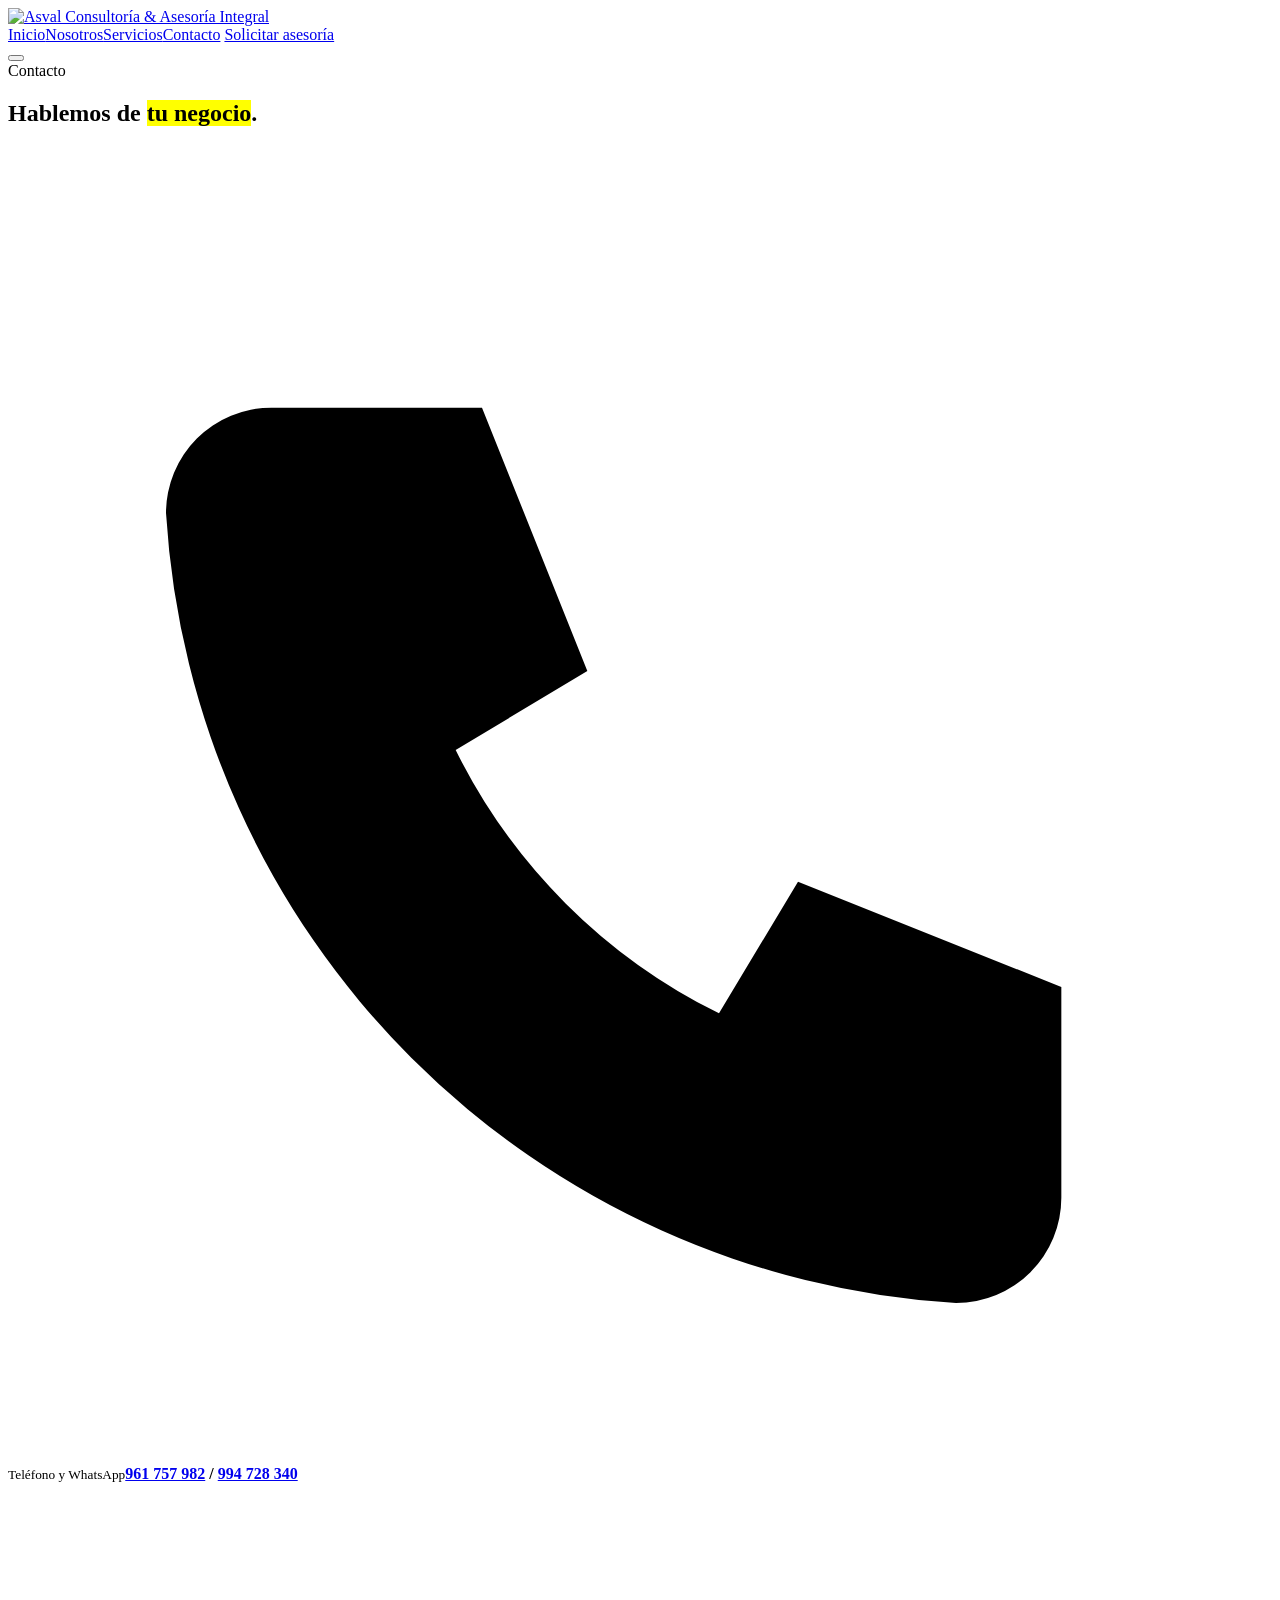
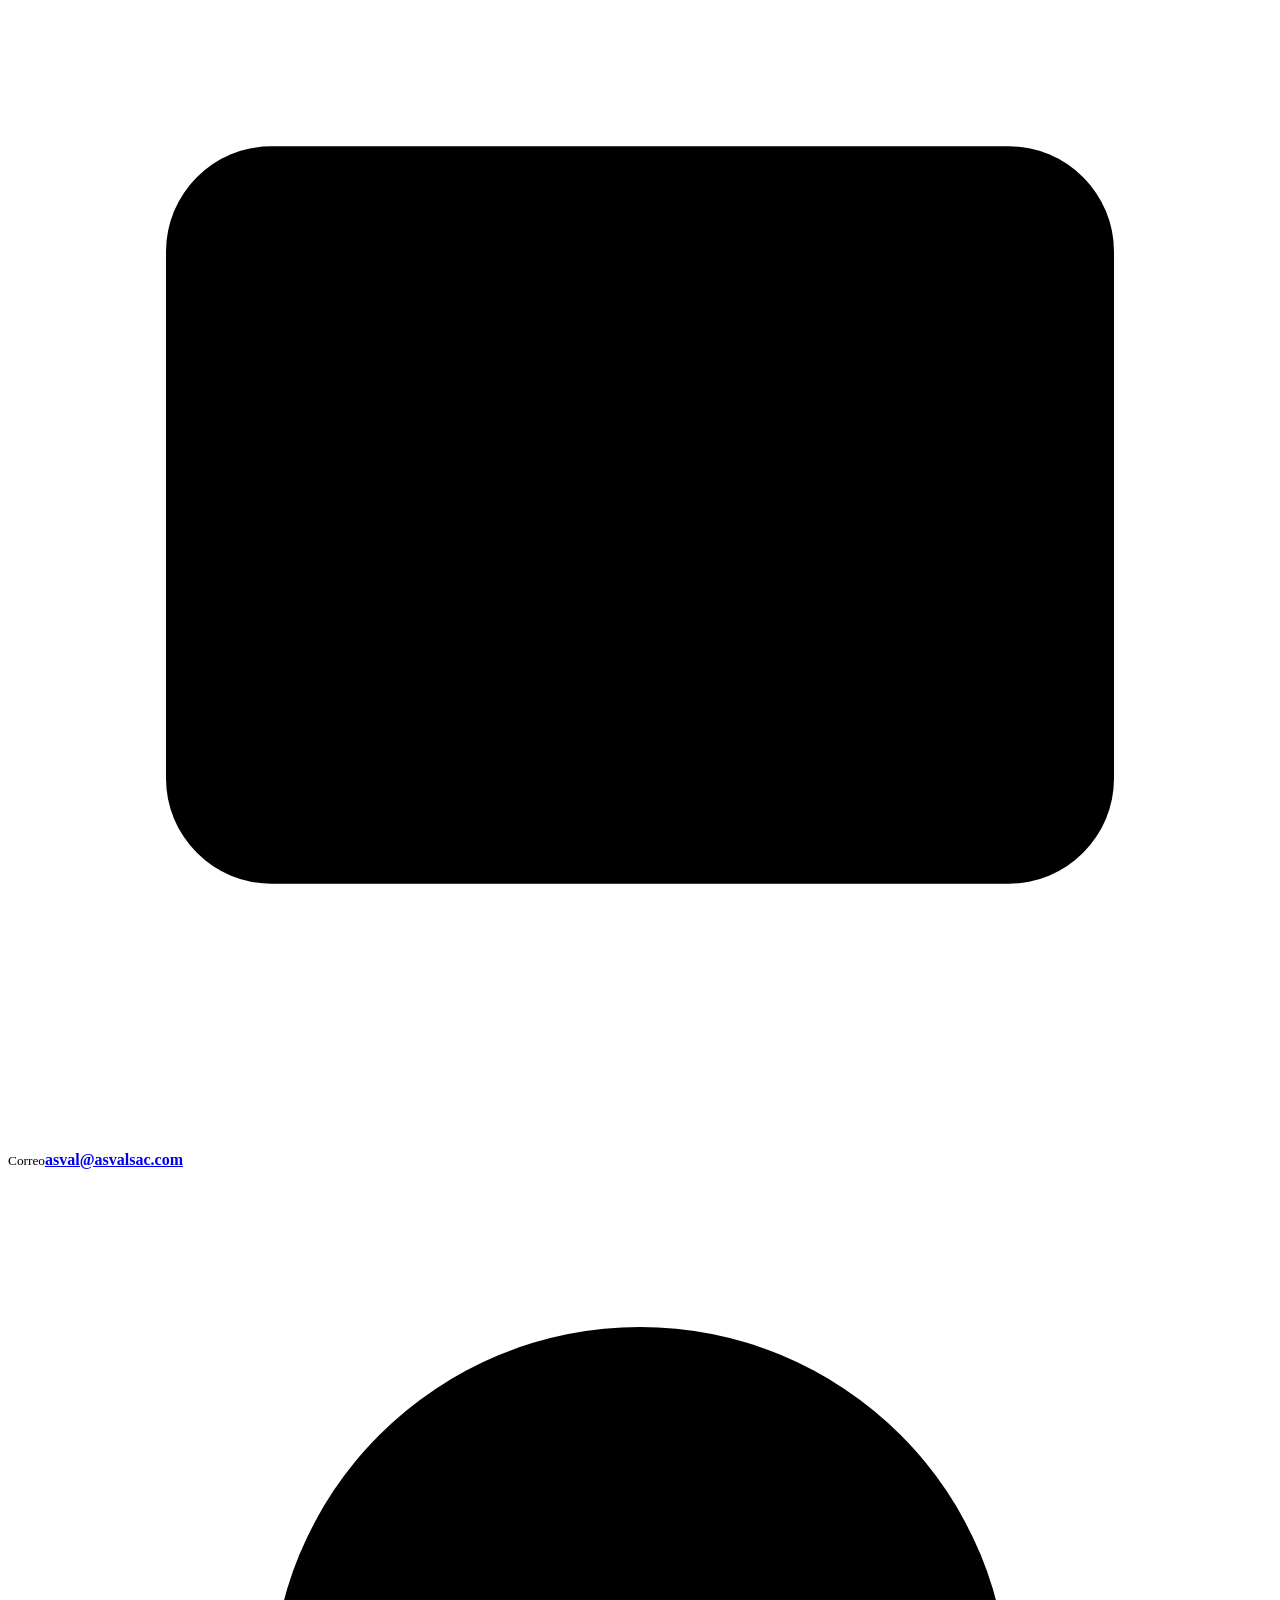
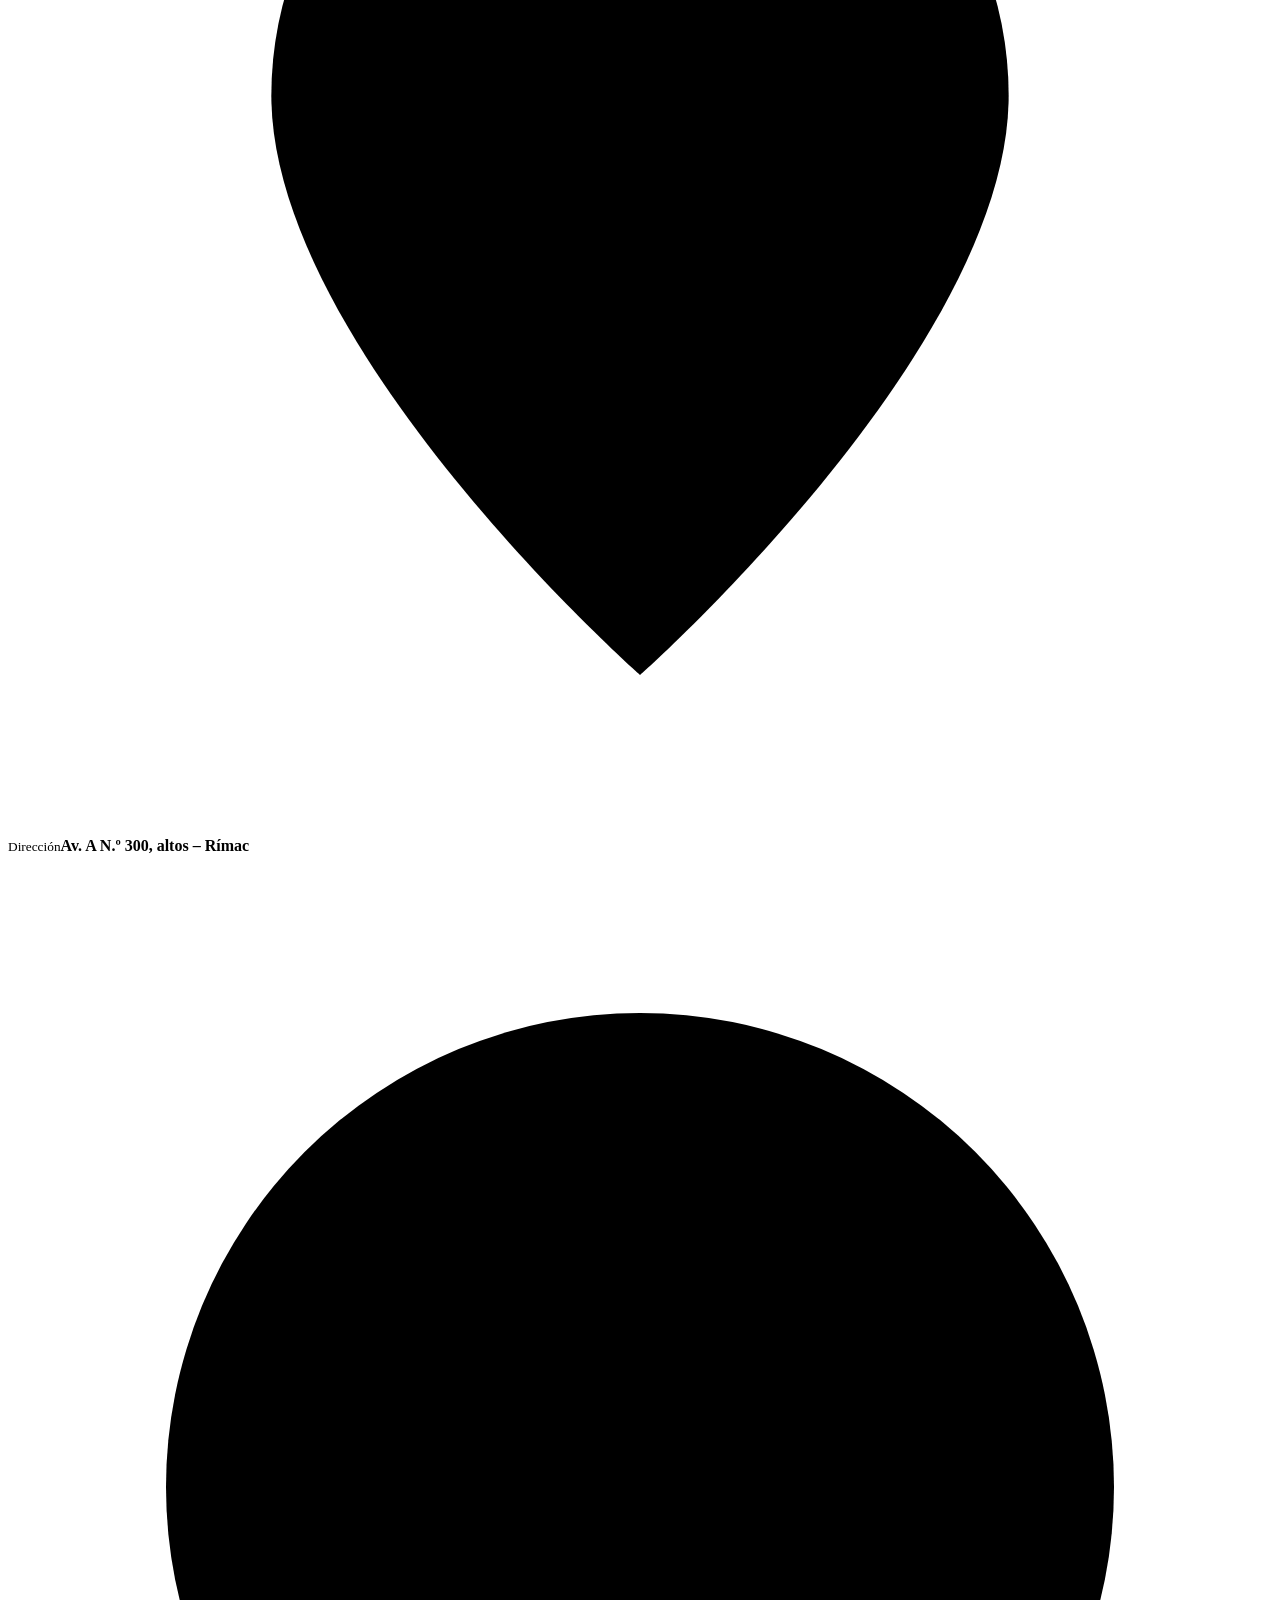
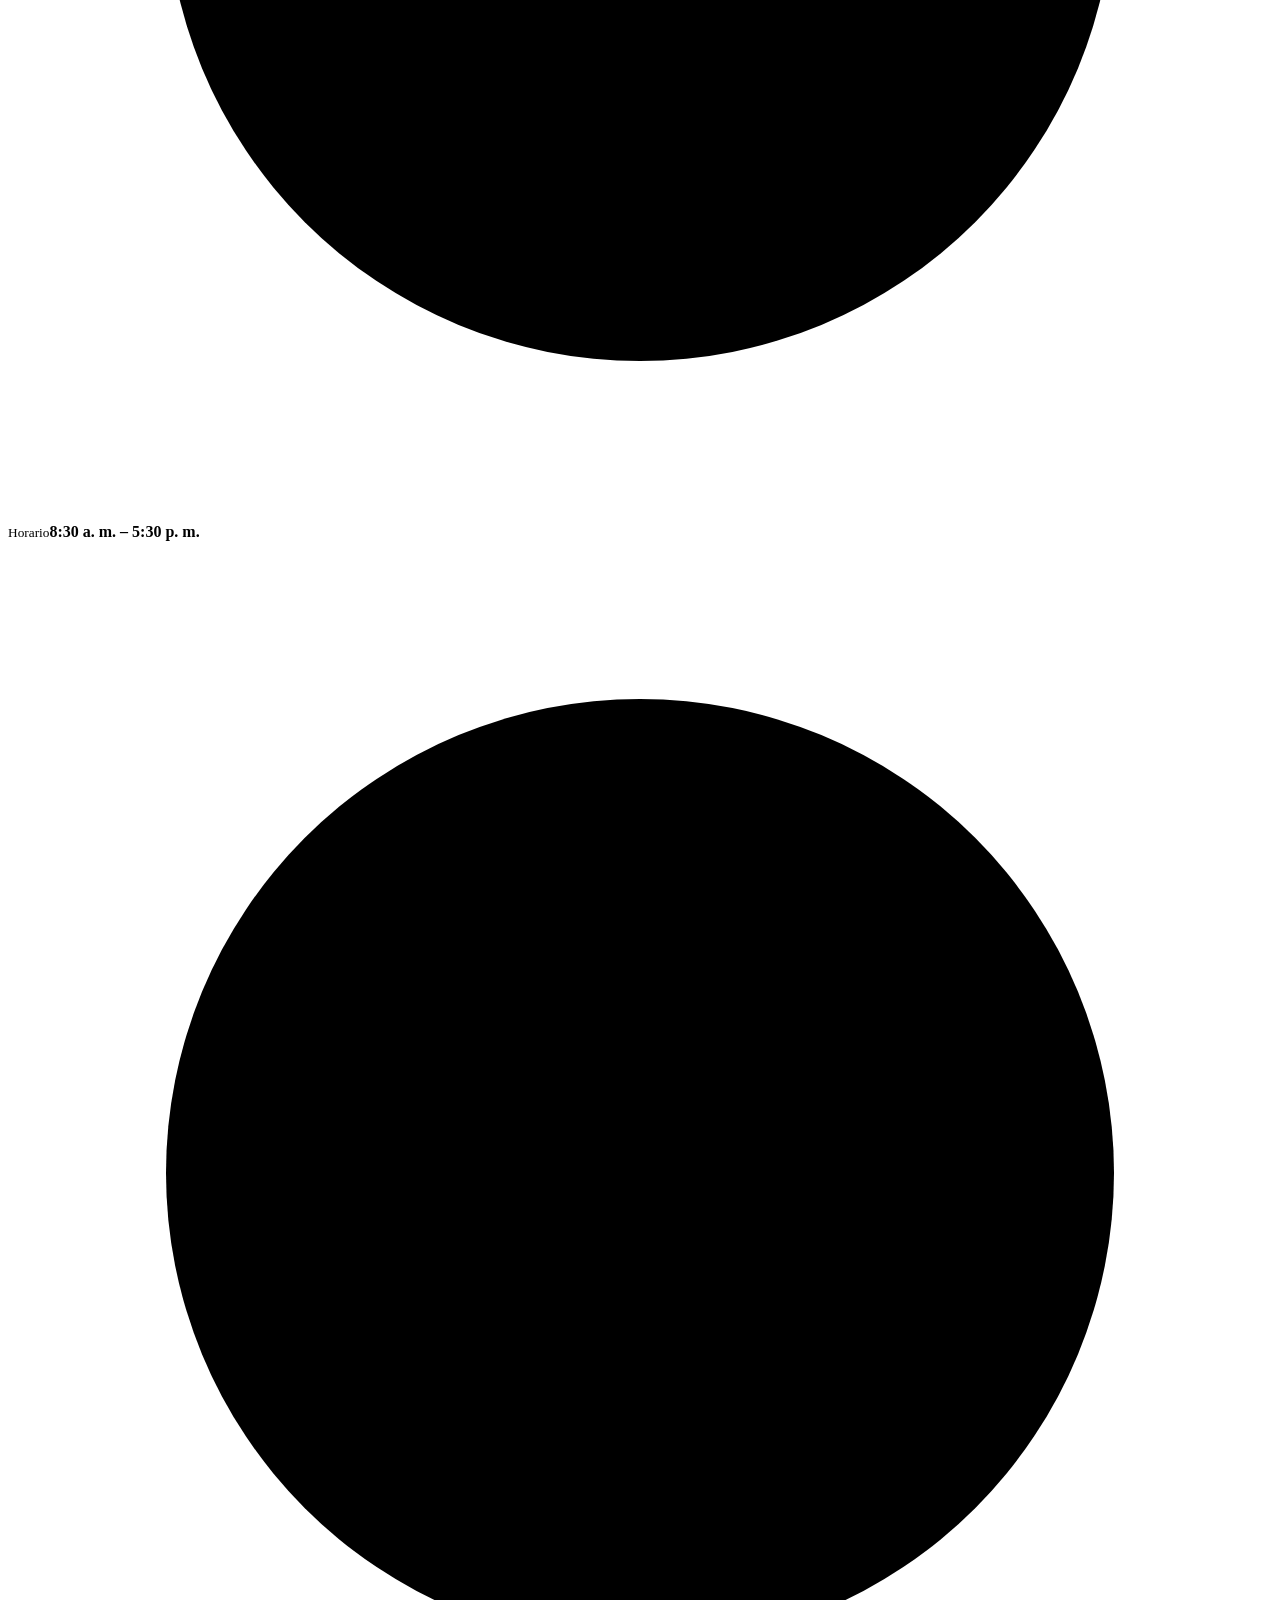
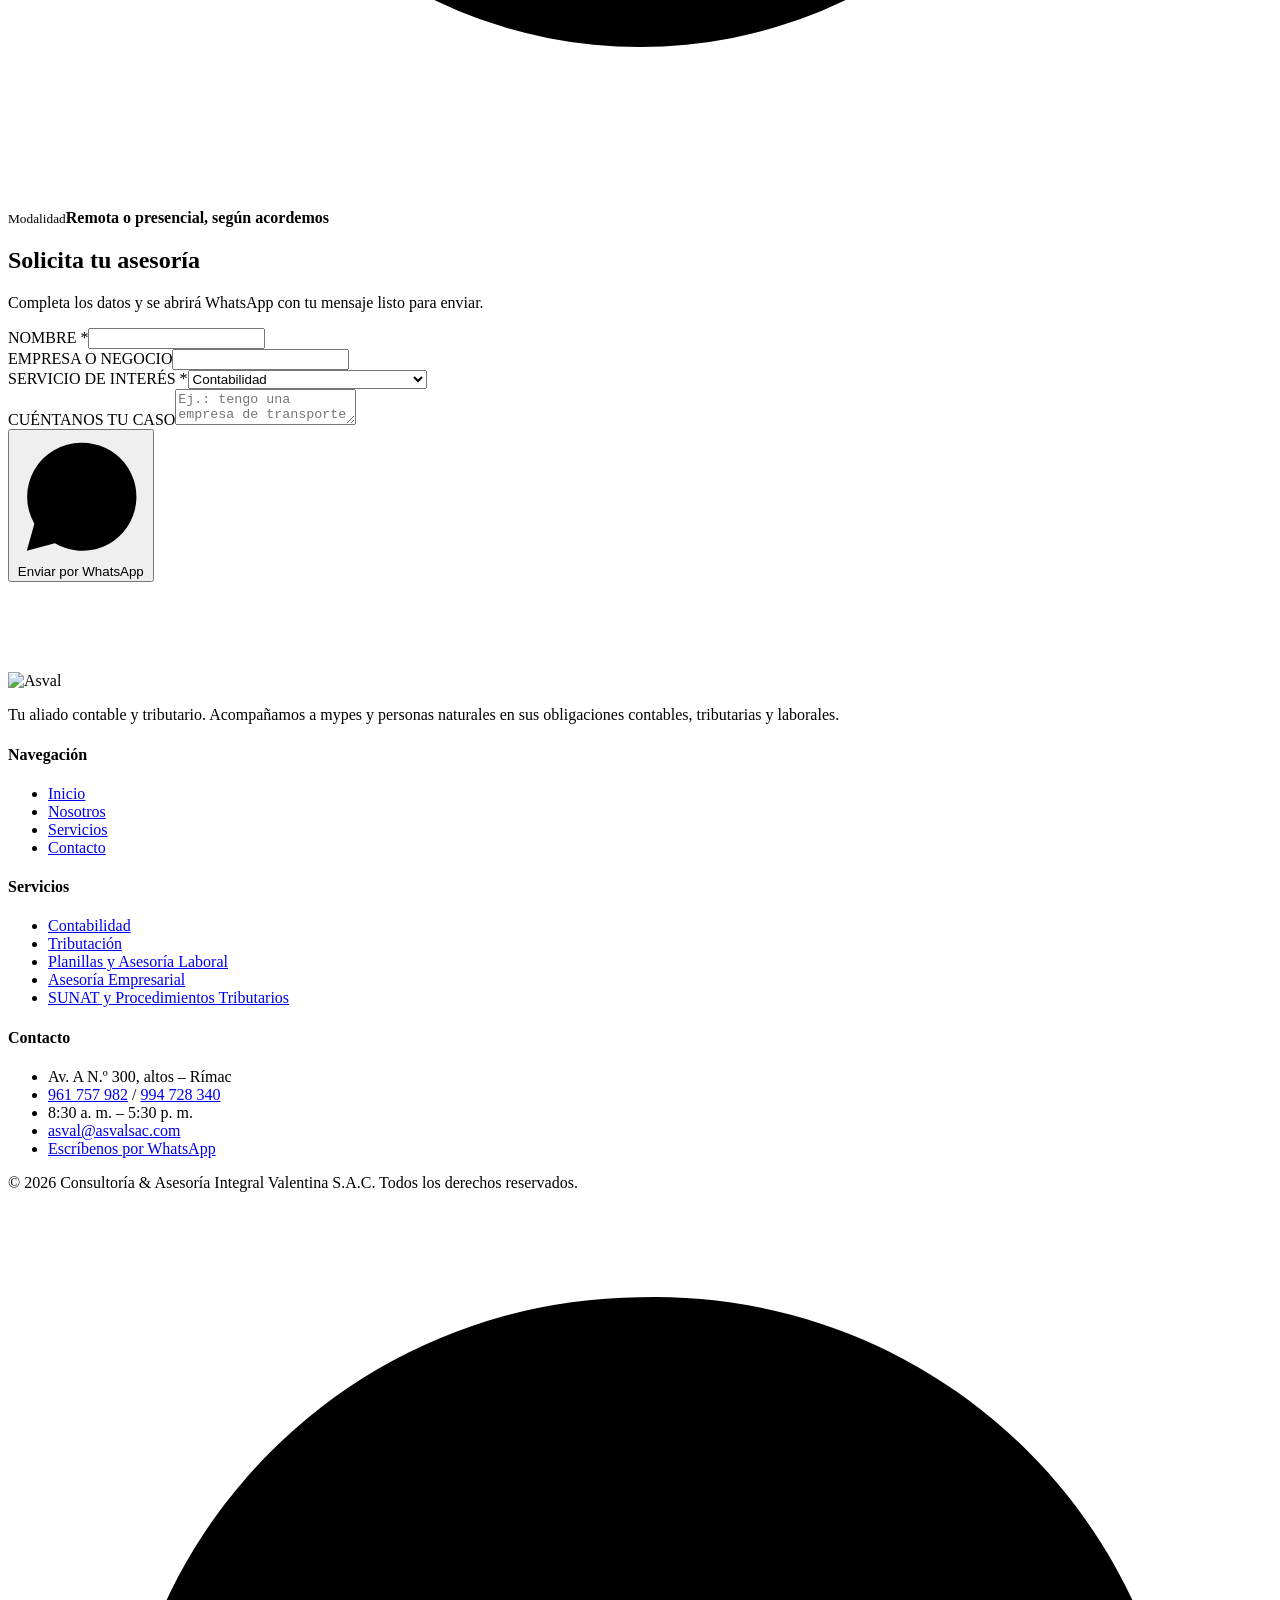
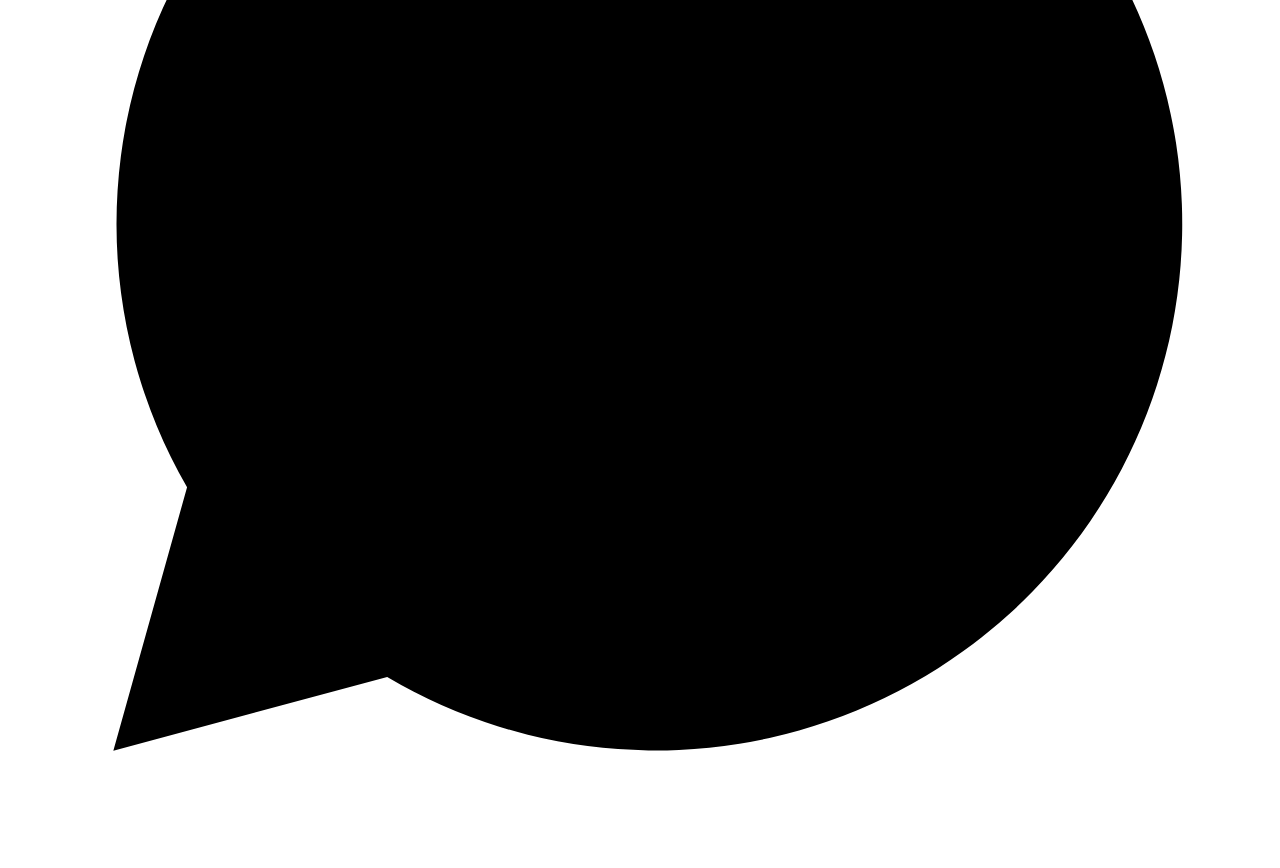
==== contacto.html @ f0878cd6 "Add files via upload" ====
<!DOCTYPE html>
<html lang="es">
<head>
<meta charset="UTF-8">
<meta name="viewport" content="width=device-width, initial-scale=1">
<title>Contacto | Asval Consultoría & Asesoría Integral</title>
<meta name="description" content="Contáctanos por WhatsApp o teléfono. Av. A N.º 300, altos – Rímac. 8:30 a. m. a 5:30 p. m.">
<meta name="theme-color" content="#e4eaf0">
<link rel="icon" type="image/x-icon" href="favicon_asval/favicon.ico">
<link rel="icon" type="image/png" sizes="32x32" href="favicon_asval/favicon-32x32.png">
<link rel="apple-touch-icon" href="favicon_asval/apple-touch-icon.png">
<link rel="preconnect" href="https://fonts.googleapis.com">
<link rel="preconnect" href="https://fonts.gstatic.com" crossorigin>
<link href="https://fonts.googleapis.com/css2?family=Plus+Jakarta+Sans:wght@400;500;600;700;800&display=swap" rel="stylesheet">
<link rel="stylesheet" href="css/styles.css">
</head>
<body>
<header class="site"><div class="nav">
  <a class="brand" href="index.html" aria-label="Asval – Inicio"><img src="img/logo.png" alt="Asval Consultoría &amp; Asesoría Integral"></a>
  <nav class="menu main">
    <a href="index.html">Inicio</a><a href="nosotros.html">Nosotros</a><a href="servicios.html">Servicios</a><a href="contacto.html" class="active">Contacto</a>
    <a class="btn btn-navy" href="contacto.html">Solicitar asesoría</a>
  </nav>
  <button class="burger" aria-label="Abrir menú" aria-expanded="false"><span></span><span></span><span></span></button>
</div></header>

<main>
<section class="phero" style="padding-bottom:30px"><div class="container"><span class="tag">Contacto</span><h1>Hablemos de <mark>tu negocio</mark>.</h1></div></section>
<section style="padding:20px 0 90px"><div class="container cgrid">
  <div class="cinfo reveal">
    <div class="ci"><div class="ico"><svg viewBox="0 0 24 24"><path d="M5 4h4l2 5-2.5 1.5a11 11 0 0 0 5 5L15 13l5 2v4a2 2 0 0 1-2 2A16 16 0 0 1 3 6a2 2 0 0 1 2-2z"/></svg></div><div><small>Teléfono y WhatsApp</small><b><a href="https://wa.me/51961757982">961 757 982</a> / <a href="https://wa.me/51994728340">994 728 340</a></b></div></div>
    <div class="ci"><div class="ico"><svg viewBox="0 0 24 24"><rect x="3" y="5" width="18" height="14" rx="2"/><path d="M3 7l9 6 9-6"/></svg></div><div><small>Correo</small><b><a href="mailto:asval@asvalsac.com">asval@asvalsac.com</a></b></div></div>
    <div class="ci"><div class="ico"><svg viewBox="0 0 24 24"><path d="M12 21s-7-6.2-7-11a7 7 0 0 1 14 0c0 4.8-7 11-7 11z"/><circle cx="12" cy="10" r="2.5"/></svg></div><div><small>Dirección</small><b>Av. A N.º 300, altos – Rímac</b></div></div>
    <div class="ci"><div class="ico"><svg viewBox="0 0 24 24"><circle cx="12" cy="12" r="9"/><path d="M12 7v5l3 2"/></svg></div><div><small>Horario</small><b>8:30 a. m. – 5:30 p. m.</b></div></div>
    <div class="ci"><div class="ico"><svg viewBox="0 0 24 24"><circle cx="12" cy="12" r="9"/><path d="M3 12h18M12 3c3 3 3 15 0 18M12 3c-3 3-3 15 0 18"/></svg></div><div><small>Modalidad</small><b>Remota o presencial, según acordemos</b></div></div>
  </div>
  <form class="quote reveal" id="quote-form">
    <h2>Solicita tu asesoría</h2>
    <p>Completa los datos y se abrirá WhatsApp con tu mensaje listo para enviar.</p>
    <div class="row2">
      <div class="field"><label for="nombre">NOMBRE *</label><input id="nombre" name="nombre" required autocomplete="name"></div>
      <div class="field"><label for="empresa">EMPRESA O NEGOCIO</label><input id="empresa" name="empresa" autocomplete="organization"></div>
    </div>
    <div class="field"><label for="servicio">SERVICIO DE INTERÉS *</label><select id="servicio" name="servicio" required><option>Contabilidad</option><option>Tributación</option><option>Planillas y Asesoría Laboral</option><option>Asesoría Empresarial</option><option>SUNAT y Procedimientos Tributarios</option><option>Otro / No estoy seguro</option></select></div>
    <div class="field"><label for="mensaje">CUÉNTANOS TU CASO</label><textarea id="mensaje" name="mensaje" placeholder="Ej.: tengo una empresa de transporte y necesito ordenar mi contabilidad…"></textarea></div>
    <button class="btn btn-wa" type="submit"><svg viewBox="0 0 24 24"><path d="M17.5 14.4c-.3-.1-1.7-.8-2-.9s-.5-.1-.7.1c-.2.3-.8.9-.9 1.1-.2.2-.3.2-.6.1-1.7-.8-2.8-1.5-3.9-3.4-.3-.5.3-.5.8-1.5.1-.2 0-.4 0-.5l-.9-2.1c-.2-.6-.5-.5-.7-.5h-.6c-.2 0-.5.1-.8.4-.3.3-1 1-1 2.5s1.1 2.9 1.2 3.1c.2.2 2.1 3.2 5.1 4.5 1.9.8 2.6.9 3.6.7.6-.1 1.7-.7 2-1.4.2-.7.2-1.3.2-1.4-.1-.2-.3-.3-.6-.4zM12 2a10 10 0 0 0-8.6 15L2 22l5.2-1.4A10 10 0 1 0 12 2z"/></svg> Enviar por WhatsApp</button>
  </form>
</div></section>
</main>
<footer class="site"><div class="container foot">
  <div class="foot-grid">
    <div class="brandtxt"><img src="img/logo.png" alt="Asval"><p>Tu aliado contable y tributario. Acompañamos a mypes y personas naturales en sus obligaciones contables, tributarias y laborales.</p></div>
    <div><h4>Navegación</h4><ul><li><a href="index.html">Inicio</a></li><li><a href="nosotros.html">Nosotros</a></li><li><a href="servicios.html">Servicios</a></li><li><a href="contacto.html">Contacto</a></li></ul></div>
    <div><h4>Servicios</h4><ul><li><a href="servicios.html#contabilidad">Contabilidad</a></li><li><a href="servicios.html#tributacion">Tributación</a></li><li><a href="servicios.html#planillas">Planillas y Asesoría Laboral</a></li><li><a href="servicios.html#empresarial">Asesoría Empresarial</a></li><li><a href="servicios.html#sunat">SUNAT y Procedimientos Tributarios</a></li></ul></div>
    <div><h4>Contacto</h4><ul>
      <li>Av. A N.º 300, altos – Rímac</li>
      <li><a href="tel:+51961757982">961 757 982</a> / <a href="tel:+51994728340">994 728 340</a></li>
      <li>8:30 a. m. – 5:30 p. m.</li>
      <li><a href="mailto:asval@asvalsac.com">asval@asvalsac.com</a></li>
      <li><a href="https://wa.me/51961757982?text=Hola%2C%20quisiera%20informaci%C3%B3n%20sobre%20los%20servicios%20de%20Asval.">Escríbenos por WhatsApp</a></li></ul></div>
  </div>
  <div class="copy">© 2026 Consultoría &amp; Asesoría Integral Valentina S.A.C. Todos los derechos reservados.</div>
</div></footer>
<a class="wa-float" href="https://wa.me/51961757982?text=Hola%2C%20quisiera%20informaci%C3%B3n%20sobre%20los%20servicios%20de%20Asval." target="_blank" rel="noopener" aria-label="Escribir por WhatsApp"><svg viewBox="0 0 24 24"><path d="M17.5 14.4c-.3-.1-1.7-.8-2-.9s-.5-.1-.7.1c-.2.3-.8.9-.9 1.1-.2.2-.3.2-.6.1-1.7-.8-2.8-1.5-3.9-3.4-.3-.5.3-.5.8-1.5.1-.2 0-.4 0-.5l-.9-2.1c-.2-.6-.5-.5-.7-.5h-.6c-.2 0-.5.1-.8.4-.3.3-1 1-1 2.5s1.1 2.9 1.2 3.1c.2.2 2.1 3.2 5.1 4.5 1.9.8 2.6.9 3.6.7.6-.1 1.7-.7 2-1.4.2-.7.2-1.3.2-1.4-.1-.2-.3-.3-.6-.4zM12 2a10 10 0 0 0-8.6 15L2 22l5.2-1.4A10 10 0 1 0 12 2z"/></svg></a>
<script src="js/main.js"></script>
</body>
</html>
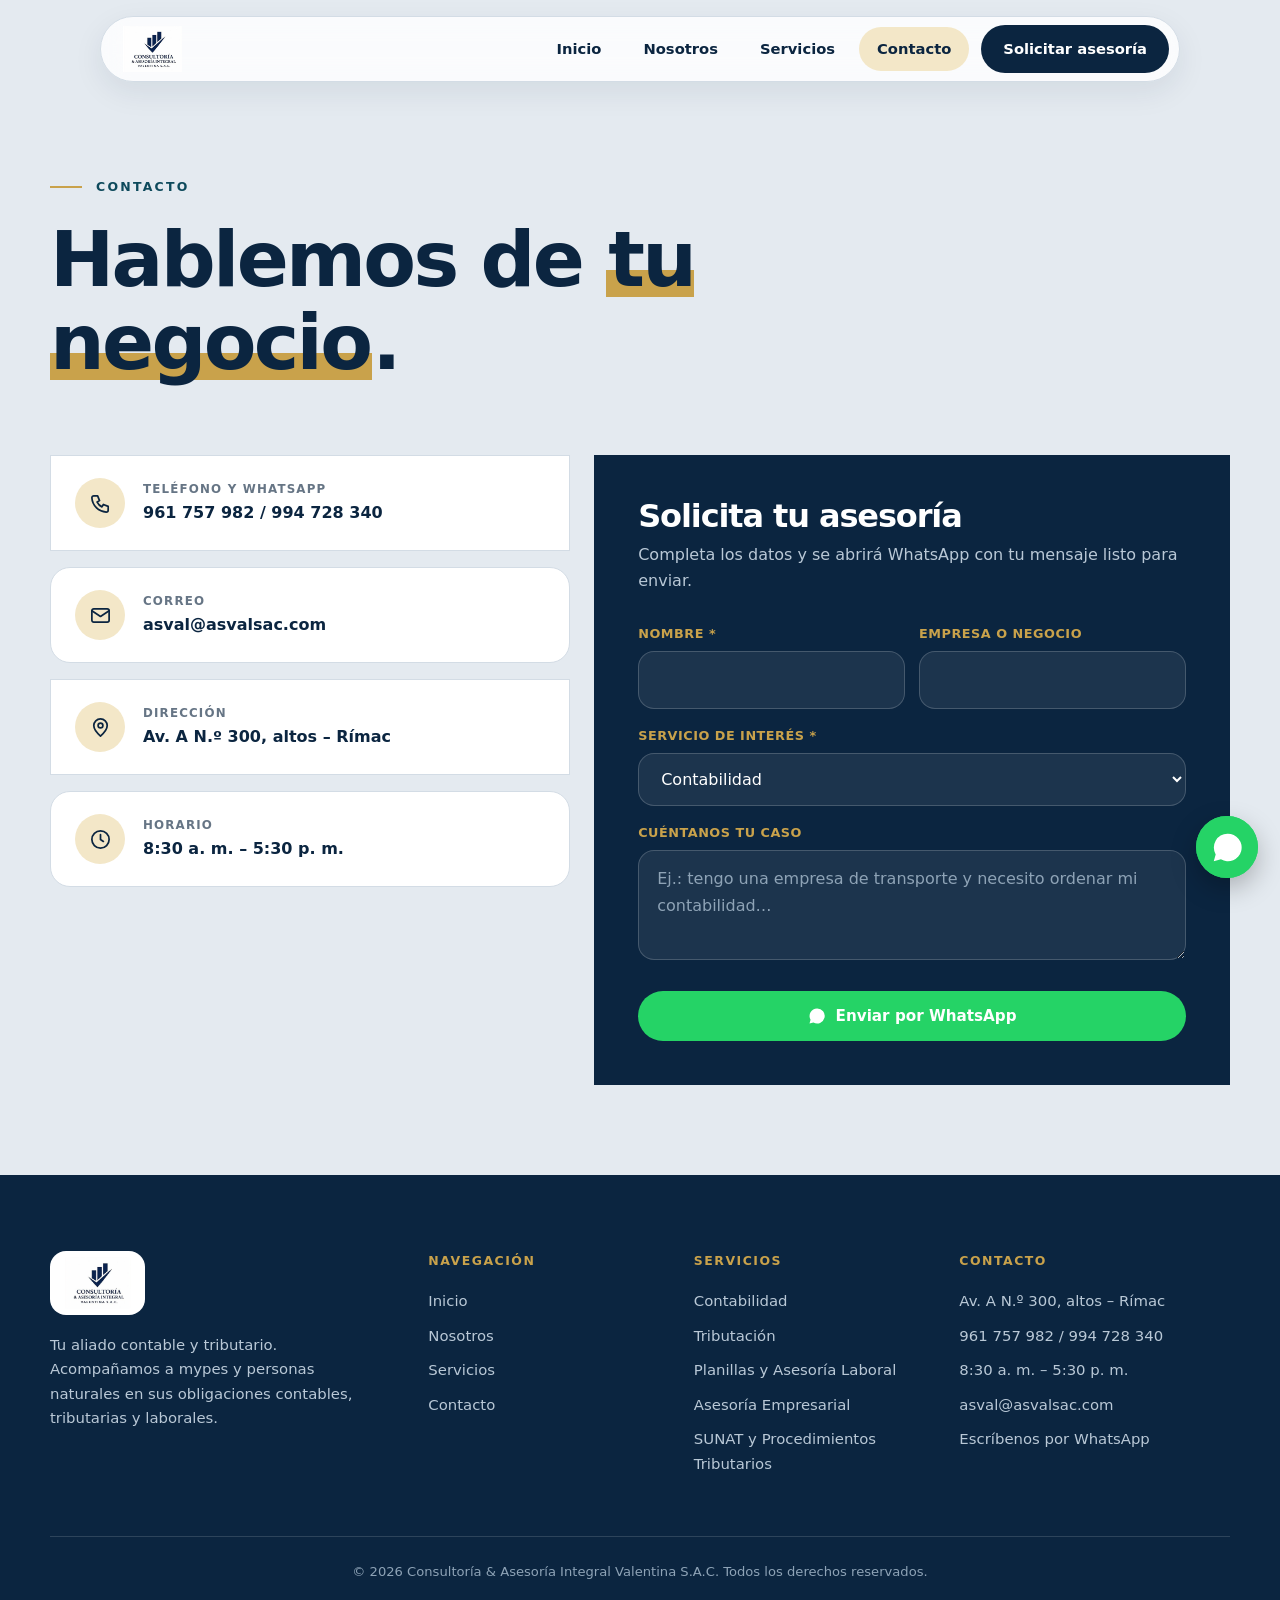
==== commit 1dc2eebb: "Update contacto.html" ====
--- a/contacto.html
+++ b/contacto.html
@@ -9,6 +9,7 @@
 <link rel="icon" type="image/x-icon" href="favicon_asval/favicon.ico">
 <link rel="icon" type="image/png" sizes="32x32" href="favicon_asval/favicon-32x32.png">
 <link rel="apple-touch-icon" href="favicon_asval/apple-touch-icon.png">
+<link rel="manifest" href="favicon_asval/site.webmanifest">
 <link rel="preconnect" href="https://fonts.googleapis.com">
 <link rel="preconnect" href="https://fonts.gstatic.com" crossorigin>
 <link href="https://fonts.googleapis.com/css2?family=Plus+Jakarta+Sans:wght@400;500;600;700;800&display=swap" rel="stylesheet">
@@ -32,7 +33,6 @@
     <div class="ci"><div class="ico"><svg viewBox="0 0 24 24"><rect x="3" y="5" width="18" height="14" rx="2"/><path d="M3 7l9 6 9-6"/></svg></div><div><small>Correo</small><b><a href="mailto:asval@asvalsac.com">asval@asvalsac.com</a></b></div></div>
     <div class="ci"><div class="ico"><svg viewBox="0 0 24 24"><path d="M12 21s-7-6.2-7-11a7 7 0 0 1 14 0c0 4.8-7 11-7 11z"/><circle cx="12" cy="10" r="2.5"/></svg></div><div><small>Dirección</small><b>Av. A N.º 300, altos – Rímac</b></div></div>
     <div class="ci"><div class="ico"><svg viewBox="0 0 24 24"><circle cx="12" cy="12" r="9"/><path d="M12 7v5l3 2"/></svg></div><div><small>Horario</small><b>8:30 a. m. – 5:30 p. m.</b></div></div>
-    <div class="ci"><div class="ico"><svg viewBox="0 0 24 24"><circle cx="12" cy="12" r="9"/><path d="M3 12h18M12 3c3 3 3 15 0 18M12 3c-3 3-3 15 0 18"/></svg></div><div><small>Modalidad</small><b>Remota o presencial, según acordemos</b></div></div>
   </div>
   <form class="quote reveal" id="quote-form">
     <h2>Solicita tu asesoría</h2>
--- a/css/styles.css
+++ b/css/styles.css
@@ -0,0 +1,233 @@
+:root{
+  --navy:#0b2540;
+  --petrol:#0e4a5c;
+  --gold:#c9a24b;
+  --gold-soft:#f3e7c8;
+  --cream:#e4eaf0;
+  --paper:#ffffff;
+  --ink:#14263a;
+  --muted:#667585;
+  --line:#d3dce5;
+  --wa:#25d366;
+  --r:24px;
+  --font:'Plus Jakarta Sans',system-ui,-apple-system,'Segoe UI',sans-serif;
+}
+*{box-sizing:border-box;margin:0;padding:0}
+html{scroll-behavior:smooth}
+body{font-family:var(--font);color:var(--ink);background:var(--cream);line-height:1.65;-webkit-font-smoothing:antialiased;overflow-x:hidden}
+img{max-width:100%;display:block}
+a{color:inherit;text-decoration:none}
+ul{list-style:none}
+h1,h2,h3{line-height:1.08;color:var(--navy);letter-spacing:-.035em;font-weight:800}
+.container{width:min(1180px,100% - 40px);margin-inline:auto}
+section{padding:96px 0}
+.tag{display:inline-flex;align-items:center;gap:14px;font-size:.78rem;font-weight:700;letter-spacing:.18em;text-transform:uppercase;color:var(--petrol);margin-bottom:22px}
+.tag::before{content:"";width:32px;height:2px;background:var(--gold)}
+.h2{font-size:clamp(2rem,4.4vw,3.4rem);margin-bottom:18px;max-width:780px}
+.lead{color:var(--muted);font-size:1.12rem;max-width:560px}
+mark{background:linear-gradient(transparent 62%,var(--gold) 62%,var(--gold) 92%,transparent 92%);color:inherit;padding:0 2px}
+.head{margin-bottom:54px}
+
+/* Buttons */
+.btn{display:inline-flex;align-items:center;gap:10px;padding:16px 30px;border-radius:999px;font-weight:700;font-size:.95rem;border:0;cursor:pointer;transition:.25s;font-family:inherit}
+.btn-navy{background:var(--navy);color:#fff}
+.btn-navy:hover{background:var(--petrol);transform:translateY(-3px);box-shadow:0 14px 28px rgba(11,37,64,.25)}
+.btn-gold{background:var(--gold);color:var(--navy)}
+.btn-gold:hover{transform:translateY(-3px);box-shadow:0 14px 28px rgba(201,162,75,.4)}
+.btn-ghost{background:transparent;color:var(--navy);box-shadow:inset 0 0 0 2px var(--navy)}
+.btn-ghost:hover{background:var(--navy);color:#fff}
+.btn svg{width:18px;height:18px;fill:currentColor}
+.arrow{transition:.25s}.btn:hover .arrow{transform:translateX(4px)}
+
+/* Floating nav */
+header.site{position:fixed;top:16px;left:0;right:0;z-index:50;pointer-events:none}
+.nav{pointer-events:auto;width:min(1080px,100% - 28px);margin-inline:auto;display:flex;align-items:center;justify-content:space-between;background:rgba(255,255,255,.82);backdrop-filter:blur(14px);-webkit-backdrop-filter:blur(14px);border:1px solid var(--line);border-radius:999px;padding:8px 10px 8px 22px;box-shadow:0 10px 30px rgba(11,37,64,.08)}
+.brand img{height:46px;width:auto}
+.menu{display:flex;align-items:center;gap:6px}
+.menu a{padding:10px 18px;border-radius:999px;font-weight:600;font-size:.92rem;color:var(--navy);transition:.2s}
+.menu a:not(.btn):hover,.menu a.active{background:var(--gold-soft)}
+.menu .btn{padding:12px 22px;color:#fff;margin-left:6px}
+.burger{display:none;background:var(--navy);border:0;cursor:pointer;width:44px;height:44px;border-radius:50%}
+.burger span{display:block;width:18px;height:2px;background:#fff;margin:4px auto;transition:.25s}
+
+/* Hero */
+.hero{padding:170px 0 90px;position:relative}
+.hero::before{content:"";position:absolute;top:-160px;right:-160px;width:640px;height:640px;border-radius:50%;background:radial-gradient(circle,var(--gold-soft),transparent 68%);z-index:-1}
+.hero-grid{display:grid;grid-template-columns:1.2fr .8fr;gap:50px;align-items:center}
+.hero h1{font-size:clamp(2.7rem,6.6vw,5.4rem);margin-bottom:26px}
+.hero p{font-size:1.18rem;color:var(--muted);max-width:520px;margin-bottom:36px}
+.hero-actions{display:flex;gap:14px;flex-wrap:wrap}
+.hero-visual{position:relative;height:430px}
+.vcard{position:absolute;background:var(--paper);border:1px solid var(--line);border-radius:22px;padding:22px;box-shadow:0 24px 50px rgba(11,37,64,.10)}
+.v1{inset:30px 30px 60px 0;background:var(--navy);border:0;display:flex;align-items:flex-end;gap:16px;padding:34px;animation:float 7s ease-in-out infinite}
+.v1 .bar{flex:1;border-radius:10px 10px 0 0;background:linear-gradient(180deg,#e9d49b,var(--gold));transform-origin:bottom;animation:grow 1.2s both}
+.v1 .bar:nth-child(1){height:34%;animation-delay:.1s}.v1 .bar:nth-child(2){height:58%;animation-delay:.3s}.v1 .bar:nth-child(3){height:86%;animation-delay:.5s}
+.v2{right:0;top:0;width:190px;animation:float 6s ease-in-out -2s infinite;display:flex;gap:12px;align-items:center}
+.v3{left:-10px;bottom:0;width:230px;animation:float 8s ease-in-out -4s infinite}
+.ok{width:38px;height:38px;border-radius:50%;background:var(--gold);display:grid;place-items:center;flex:none}
+.ok svg{width:20px;height:20px;stroke:var(--navy);fill:none;stroke-width:2.6;stroke-linecap:round;stroke-linejoin:round}
+.vcard small{display:block;color:var(--muted);font-size:.74rem;line-height:1.3}
+.vcard strong{font-size:.95rem;color:var(--navy);line-height:1.3}
+@keyframes grow{from{transform:scaleY(0)}to{transform:scaleY(1)}}
+@keyframes float{0%,100%{transform:translateY(0)}50%{transform:translateY(-12px)}}
+
+/* Marquee */
+.marquee{padding:0;border-block:1px solid var(--line);background:var(--paper);overflow:hidden}
+.track{display:flex;gap:48px;width:max-content;padding:22px 0;animation:slide 28s linear infinite}
+.track span{font-weight:700;font-size:1.05rem;color:var(--navy);white-space:nowrap;display:flex;align-items:center;gap:48px}
+.track span::after{content:"✦";color:var(--gold)}
+@keyframes slide{to{transform:translateX(-50%)}}
+
+/* Bento */
+.bento{display:grid;grid-template-columns:repeat(6,1fr);gap:20px}
+.b{background:var(--paper);border:1px solid var(--line);border-radius:var(--r);padding:34px;transition:.3s;position:relative;overflow:hidden;display:flex;flex-direction:column}
+.b:hover{transform:translateY(-6px);box-shadow:0 24px 50px rgba(11,37,64,.10)}
+.b .ico{width:52px;height:52px;border-radius:16px;background:var(--gold-soft);display:grid;place-items:center;margin-bottom:auto}
+.b .ico svg{width:26px;height:26px;stroke:var(--navy);fill:none;stroke-width:1.8;stroke-linecap:round;stroke-linejoin:round}
+.b h3{font-size:1.5rem;margin:70px 0 10px}
+.b p{color:var(--muted);font-size:.97rem}
+.b .more{margin-top:18px;font-weight:700;color:var(--petrol);font-size:.92rem}
+.b1{grid-column:span 3;grid-row:span 2;background:var(--navy);border-color:var(--navy)}
+.b1 h3{color:#fff;font-size:2.1rem}.b1 p{color:#b9c8d6}.b1 .more{color:var(--gold)}.b1 .ico{background:rgba(201,162,75,.18)}.b1 .ico svg{stroke:var(--gold)}
+.b2,.b3{grid-column:span 3}
+.b4{grid-column:span 3}.b5{grid-column:span 3}
+.b-help{grid-column:span 6;flex-direction:row;align-items:center;justify-content:space-between;gap:24px;background:var(--gold);border-color:var(--gold)}
+.b-help h3{margin:0 0 4px;font-size:1.6rem}.b-help p{color:#3d3217}
+
+/* Why */
+.why{display:grid;grid-template-columns:1fr 1fr;gap:70px;align-items:center}
+.list li{display:flex;gap:16px;padding:22px 0;border-bottom:1px solid var(--line)}
+.list li:first-child{border-top:1px solid var(--line)}
+.list b{font-size:1.5rem;color:var(--gold);line-height:1;min-width:40px}
+.list h3{font-size:1.15rem;margin-bottom:4px;letter-spacing:-.02em}
+.list p{color:var(--muted);font-size:.95rem}
+.rubros{background:var(--navy);border-radius:32px;padding:50px;color:#fff}
+.rubros h3{color:#fff;font-size:1.9rem;margin-bottom:12px}
+.rubros p{color:#b9c8d6;margin-bottom:26px}
+.pills{display:flex;flex-wrap:wrap;gap:10px}
+.pill{padding:11px 22px;border-radius:999px;border:1px solid rgba(255,255,255,.25);font-weight:600;font-size:.94rem}
+.pill.on{background:var(--gold);border-color:var(--gold);color:var(--navy)}
+
+/* Steps */
+.steps{display:grid;grid-template-columns:repeat(4,1fr);gap:20px;position:relative}
+.step{background:var(--paper);border:1px solid var(--line);border-radius:var(--r);padding:30px}
+.step i{font-style:normal;display:grid;place-items:center;width:46px;height:46px;border-radius:50%;background:var(--navy);color:var(--gold);font-weight:800;margin-bottom:22px}
+.step h3{font-size:1.2rem;margin-bottom:8px;letter-spacing:-.02em}
+.step p{color:var(--muted);font-size:.94rem}
+
+/* CTA */
+.cta-wrap{padding:30px 0 96px}
+.cta{background:linear-gradient(135deg,var(--navy),var(--petrol));border-radius:40px;padding:84px 40px;text-align:center;position:relative;overflow:hidden}
+.cta::before,.cta::after{content:"";position:absolute;border-radius:50%;border:1px solid rgba(201,162,75,.35)}
+.cta::before{width:420px;height:420px;left:-140px;bottom:-200px}
+.cta::after{width:300px;height:300px;right:-80px;top:-120px}
+.cta h2{color:#fff;font-size:clamp(2rem,4.4vw,3.3rem);max-width:720px;margin:0 auto 18px;position:relative}
+.cta p{color:#c5d3df;max-width:520px;margin:0 auto 32px;position:relative}
+.cta .btn{position:relative}
+
+/* Inner page hero */
+.phero{padding:170px 0 50px}
+.phero h1{font-size:clamp(2.6rem,6vw,4.8rem);margin-bottom:20px;max-width:900px}
+
+/* About */
+.two{display:grid;grid-template-columns:1fr 1fr;gap:20px}
+.info{background:var(--paper);border:1px solid var(--line);border-radius:var(--r);padding:38px}
+.info h3{font-size:1.6rem;margin-bottom:12px}
+.info p{color:var(--muted)}
+.info.dark{background:var(--navy);border-color:var(--navy)}.info.dark h3{color:#fff}.info.dark p{color:#b9c8d6}
+.story{display:grid;grid-template-columns:1.1fr .9fr;gap:60px;align-items:start}
+.story p{color:var(--muted);font-size:1.08rem;margin-bottom:16px}
+.vals{display:grid;grid-template-columns:repeat(3,1fr);gap:20px}
+
+/* Services page */
+.snav{position:sticky;top:84px;z-index:30;display:flex;gap:8px;overflow-x:auto;padding:6px 0 22px;scrollbar-width:none}
+.snav a{white-space:nowrap;padding:10px 20px;border-radius:999px;background:var(--paper);border:1px solid var(--line);font-weight:600;font-size:.9rem}
+.snav a:hover{background:var(--navy);color:#fff;border-color:var(--navy)}
+.srow{display:grid;grid-template-columns:90px 1fr 1.1fr;gap:40px;padding:50px 0;border-top:1px solid var(--line);scroll-margin-top:150px;align-items:start}
+.srow .n{font-size:3.4rem;font-weight:800;color:var(--gold);letter-spacing:-.05em;line-height:1}
+.srow h2{font-size:2.1rem;margin-bottom:12px}
+.srow .d{color:var(--muted);margin-bottom:22px}
+.srow ul{display:flex;flex-wrap:wrap;gap:10px}
+.srow li{background:var(--paper);border:1px solid var(--line);border-radius:14px;padding:12px 18px;font-size:.93rem;font-weight:500;transition:.2s}
+.srow li:hover{border-color:var(--gold);background:var(--gold-soft)}
+
+/* Contact */
+.cgrid{display:grid;grid-template-columns:.9fr 1.1fr;gap:24px;align-items:start}
+.cinfo{display:grid;gap:16px}
+.ci{display:flex;gap:18px;align-items:center;background:var(--paper);border:1px solid var(--line);border-radius:20px;padding:22px 24px}
+.ci .ico{width:50px;height:50px;border-radius:50%;background:var(--gold-soft);display:grid;place-items:center;flex:none}
+.ci .ico svg{width:23px;height:23px;stroke:var(--navy);fill:none;stroke-width:1.8;stroke-linecap:round;stroke-linejoin:round}
+.ci small{display:block;font-size:.74rem;text-transform:uppercase;letter-spacing:.1em;color:var(--muted);font-weight:700}
+.ci b{font-weight:700;color:var(--navy)}
+form.quote{background:var(--navy);border-radius:32px;padding:44px}
+form.quote h2{color:#fff;font-size:2rem;margin-bottom:8px}
+form.quote>p{color:#b9c8d6;margin-bottom:28px}
+.field{margin-bottom:16px}
+.field label{display:block;font-size:.8rem;font-weight:700;margin-bottom:7px;color:var(--gold);letter-spacing:.04em}
+.field input,.field select,.field textarea{width:100%;padding:15px 18px;border:1px solid rgba(255,255,255,.18);border-radius:16px;font:inherit;background:rgba(255,255,255,.07);color:#fff;transition:.2s}
+.field select option{color:#000}
+.field input::placeholder,.field textarea::placeholder{color:#8ea3b6}
+.field input:focus,.field select:focus,.field textarea:focus{outline:0;border-color:var(--gold);background:rgba(255,255,255,.12)}
+.field textarea{min-height:110px;resize:vertical}
+.row2{display:grid;grid-template-columns:1fr 1fr;gap:14px}
+.btn-wa{background:var(--wa);color:#fff;width:100%;justify-content:center;margin-top:6px}
+.btn-wa:hover{transform:translateY(-3px);box-shadow:0 14px 28px rgba(37,211,102,.35)}
+
+/* Footer */
+footer.site{background:var(--navy);padding:0;margin-top:0}
+.foot{padding:76px 0 30px;color:#b9c8d6}
+.foot-grid{display:grid;grid-template-columns:1.5fr 1fr 1fr 1.2fr;gap:40px;padding-bottom:50px}
+.foot h4{font-size:.78rem;letter-spacing:.12em;text-transform:uppercase;color:var(--gold);margin-bottom:18px}
+.foot li{margin-bottom:10px;font-size:.93rem;color:#b9c8d6}
+.foot a:hover{color:#fff}
+.foot .brandtxt img{height:64px;margin-bottom:18px;background:#fff;border-radius:16px;padding:6px 14px}
+.foot .brandtxt p{color:#b9c8d6;font-size:.93rem;max-width:310px}
+.copy{border-top:1px solid rgba(255,255,255,.14);padding-top:24px;font-size:.82rem;color:#8ea3b6;text-align:center}
+
+/* WhatsApp float */
+.wa-float{position:fixed;right:22px;bottom:22px;z-index:60;width:62px;height:62px;border-radius:50%;background:var(--wa);display:grid;place-items:center;box-shadow:0 10px 26px rgba(0,0,0,.25);transition:.25s}
+.wa-float:hover{transform:scale(1.1) rotate(-6deg)}
+.wa-float svg{width:33px;height:33px;fill:#fff}
+.wa-float::before{content:"";position:absolute;inset:0;border-radius:50%;background:var(--wa);animation:pulse 2.2s infinite;z-index:-1}
+@keyframes pulse{0%{transform:scale(1);opacity:.5}100%{transform:scale(1.7);opacity:0}}
+
+.reveal{opacity:0;transform:translateY(30px);transition:opacity .8s,transform .8s}
+.reveal.in{opacity:1;transform:none}
+@media (prefers-reduced-motion:reduce){.reveal{opacity:1;transform:none;transition:none}.track,.vcard,.bar,.wa-float::before{animation:none}}
+
+@media(max-width:960px){
+  section{padding:70px 0}
+  .hero{padding-top:140px}
+  .hero-grid,.why,.story,.cgrid,.two{grid-template-columns:1fr}
+  .hero-visual{height:340px;max-width:460px}
+  .bento{grid-template-columns:1fr 1fr}
+  .b1,.b2,.b3,.b4,.b5{grid-column:span 2;grid-row:auto}
+  .b-help{grid-column:span 2;flex-direction:column;align-items:flex-start}
+  .steps,.vals{grid-template-columns:1fr 1fr}
+  .srow{grid-template-columns:1fr;gap:14px}
+  .foot-grid{grid-template-columns:1fr 1fr}
+  .foot{padding:56px 0 24px}
+  .burger{display:block}
+  .menu{position:absolute;top:calc(100% + 10px);left:0;right:0;flex-direction:column;align-items:stretch;background:#fff;border:1px solid var(--line);border-radius:28px;padding:14px;gap:2px;box-shadow:0 20px 40px rgba(11,37,64,.12);opacity:0;visibility:hidden;transform:translateY(-8px);transition:.25s;pointer-events:auto}
+  .menu.open{opacity:1;visibility:visible;transform:none}
+  .menu a{text-align:center}
+  .nav{position:relative}
+}
+@media(max-width:620px){
+  .bento,.steps,.vals,.foot-grid,.row2{grid-template-columns:1fr}
+  .b1,.b2,.b3,.b4,.b5,.b-help{grid-column:span 1}
+  .cta{padding:60px 24px;border-radius:30px}
+  form.quote{padding:30px 22px}
+  .rubros{padding:34px 26px}
+  .hero-visual{height:300px}
+}
+
+/* Variación de esquinas: algunos recuadros rectos (el header se mantiene redondeado) */
+.b1,.b3,.b-help,
+.step:nth-child(even),
+.info.dark,.vals .info:nth-child(2),
+.rubros,
+.ci:nth-child(odd),
+form.quote,
+.v1,
+.cta{border-radius:0}
